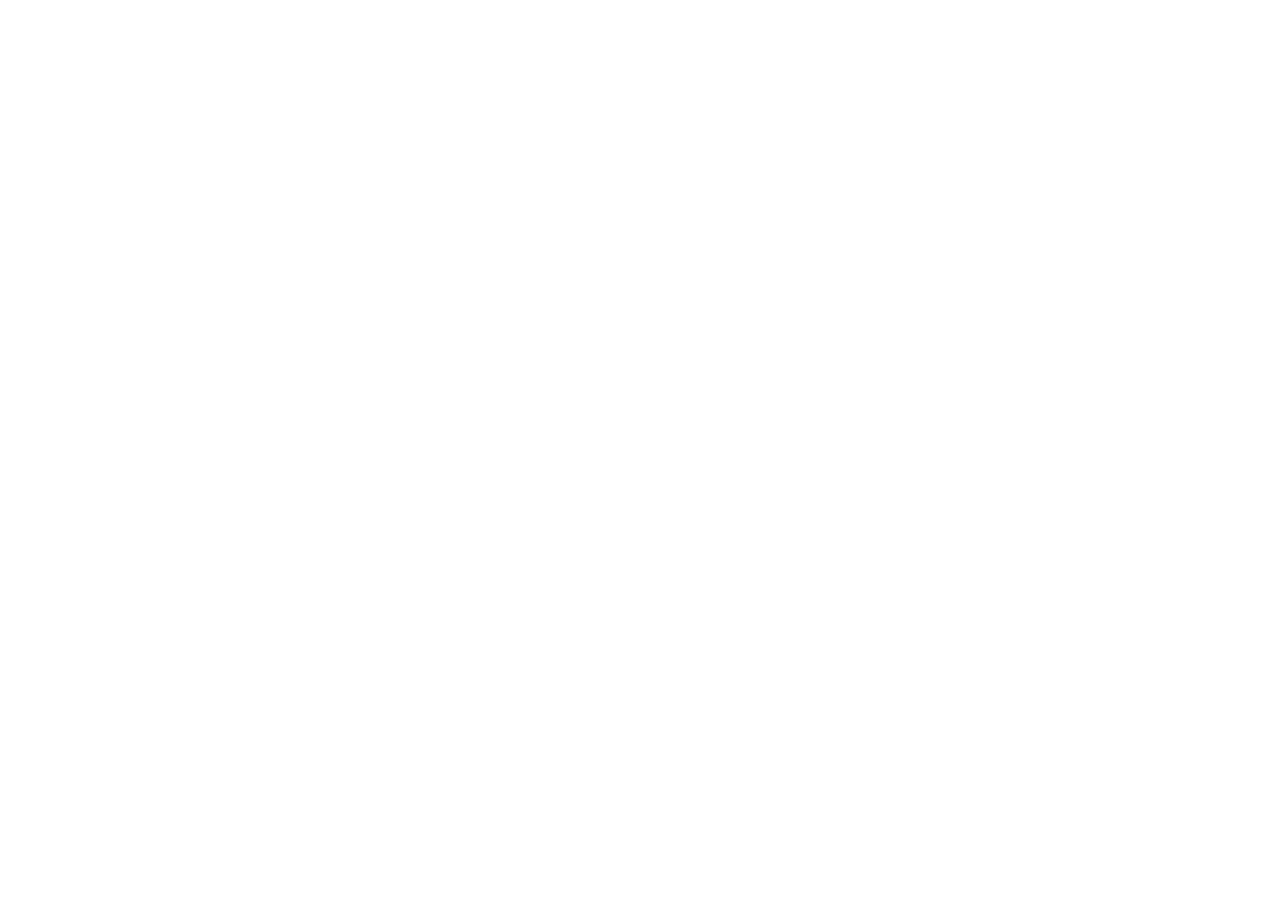
==== html/index.html @ bdca79b8 "opsætning" ====
<!DOCTYPE html>
<html lang="da">
  <head>
    <meta charset="UTF-8" />
    <meta name="viewport" content="width=device-width, initial-scale=1.0" />
    <title>Forside</title>
    <link rel="stylesheet" href="style.css" />
  </head>
  <body>
    <header></header>
    <main></main>
    <footer></footer>
  </body>
</html>
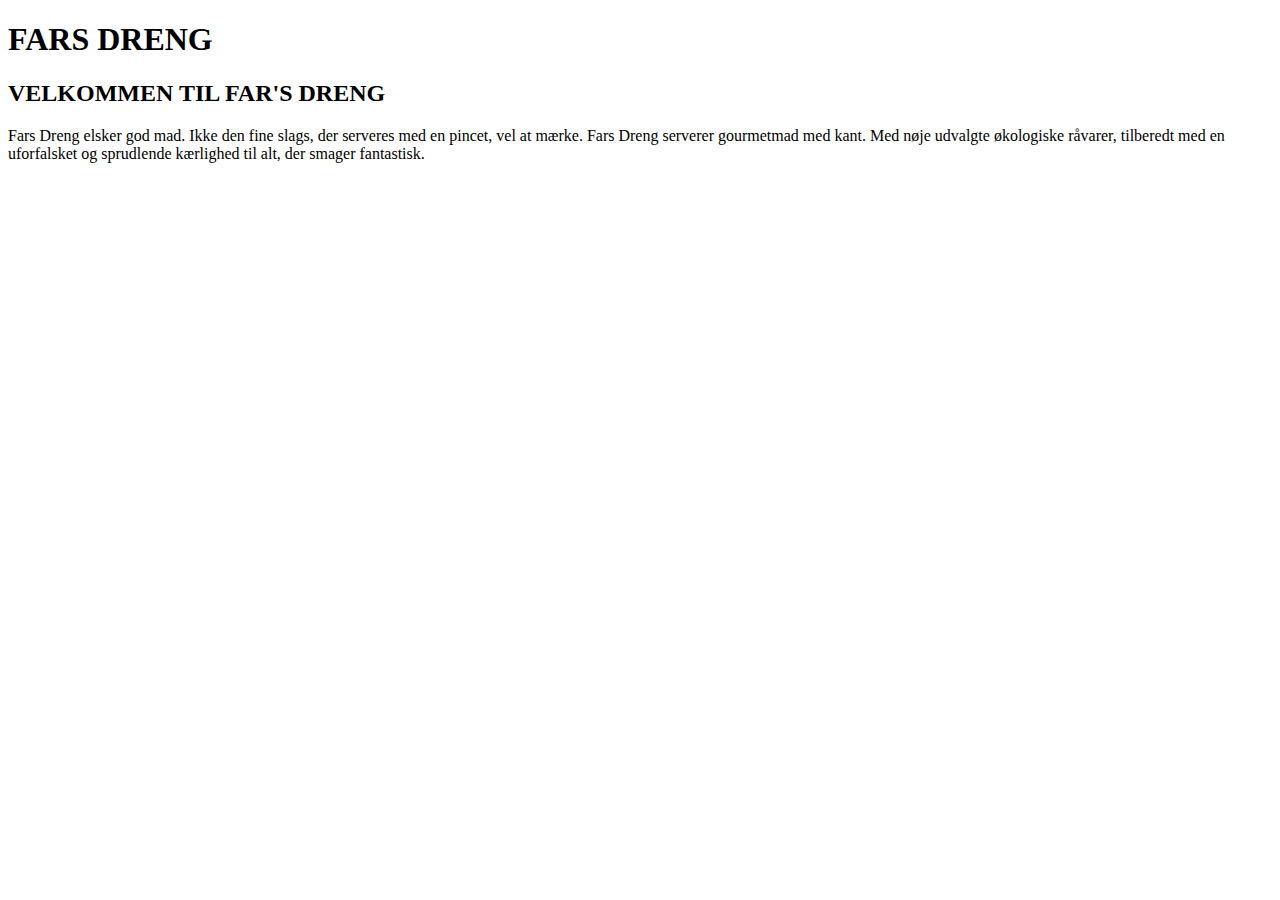
==== commit ac6c442a: "Start på index" ====
--- a/html/index.html
+++ b/html/index.html
@@ -4,11 +4,35 @@
     <meta charset="UTF-8" />
     <meta name="viewport" content="width=device-width, initial-scale=1.0" />
     <title>Forside</title>
-    <link rel="stylesheet" href="style.css" />
+    <link rel="stylesheet" href="/fars_dreng/css/index.css" />
+    <!-- fonte -->
+    <link rel="preconnect" href="https://fonts.googleapis.com" />
+    <link rel="preconnect" href="https://fonts.gstatic.com" crossorigin />
+    <link href="https://fonts.googleapis.com/css2?family=DM+Serif+Display:ital@0;1&display=swap" rel="stylesheet" />
   </head>
   <body>
     <header></header>
-    <main></main>
+
+    <main>
+      <!-- lottie i hero -->
+      <section class="hero">
+        <div>
+          <h1>FARS DRENG</h1>
+
+          <!-- <script src="https://unpkg.com/@dotlottie/player-component@2.7.12/dist/dotlottie-player.mjs" type="module"></script>
+          <dotlottie-player src="https://lottie.host/6b5c9ba2-15c5-4ff2-817f-14a807a3152c/MwXXCZrOqg.lottie" background="transparent" speed="1" style="width: 100%; height: 100%" loop autoplay></dotlottie-player> -->
+        </div>
+      </section>
+
+      <section class="indhold">
+        <section class="velkommen">
+          <h2>VELKOMMEN TIL FAR'S DRENG</h2>
+          <div class="grid_1-1">
+            <p>Fars Dreng elsker god mad. Ikke den fine slags, der serveres med en pincet, vel at mærke. Fars Dreng serverer gourmetmad med kant. Med nøje udvalgte økologiske råvarer, tilberedt med en uforfalsket og sprudlende kærlighed til alt, der smager fantastisk.</p>
+          </div>
+        </section>
+      </section>
+    </main>
     <footer></footer>
   </body>
 </html>
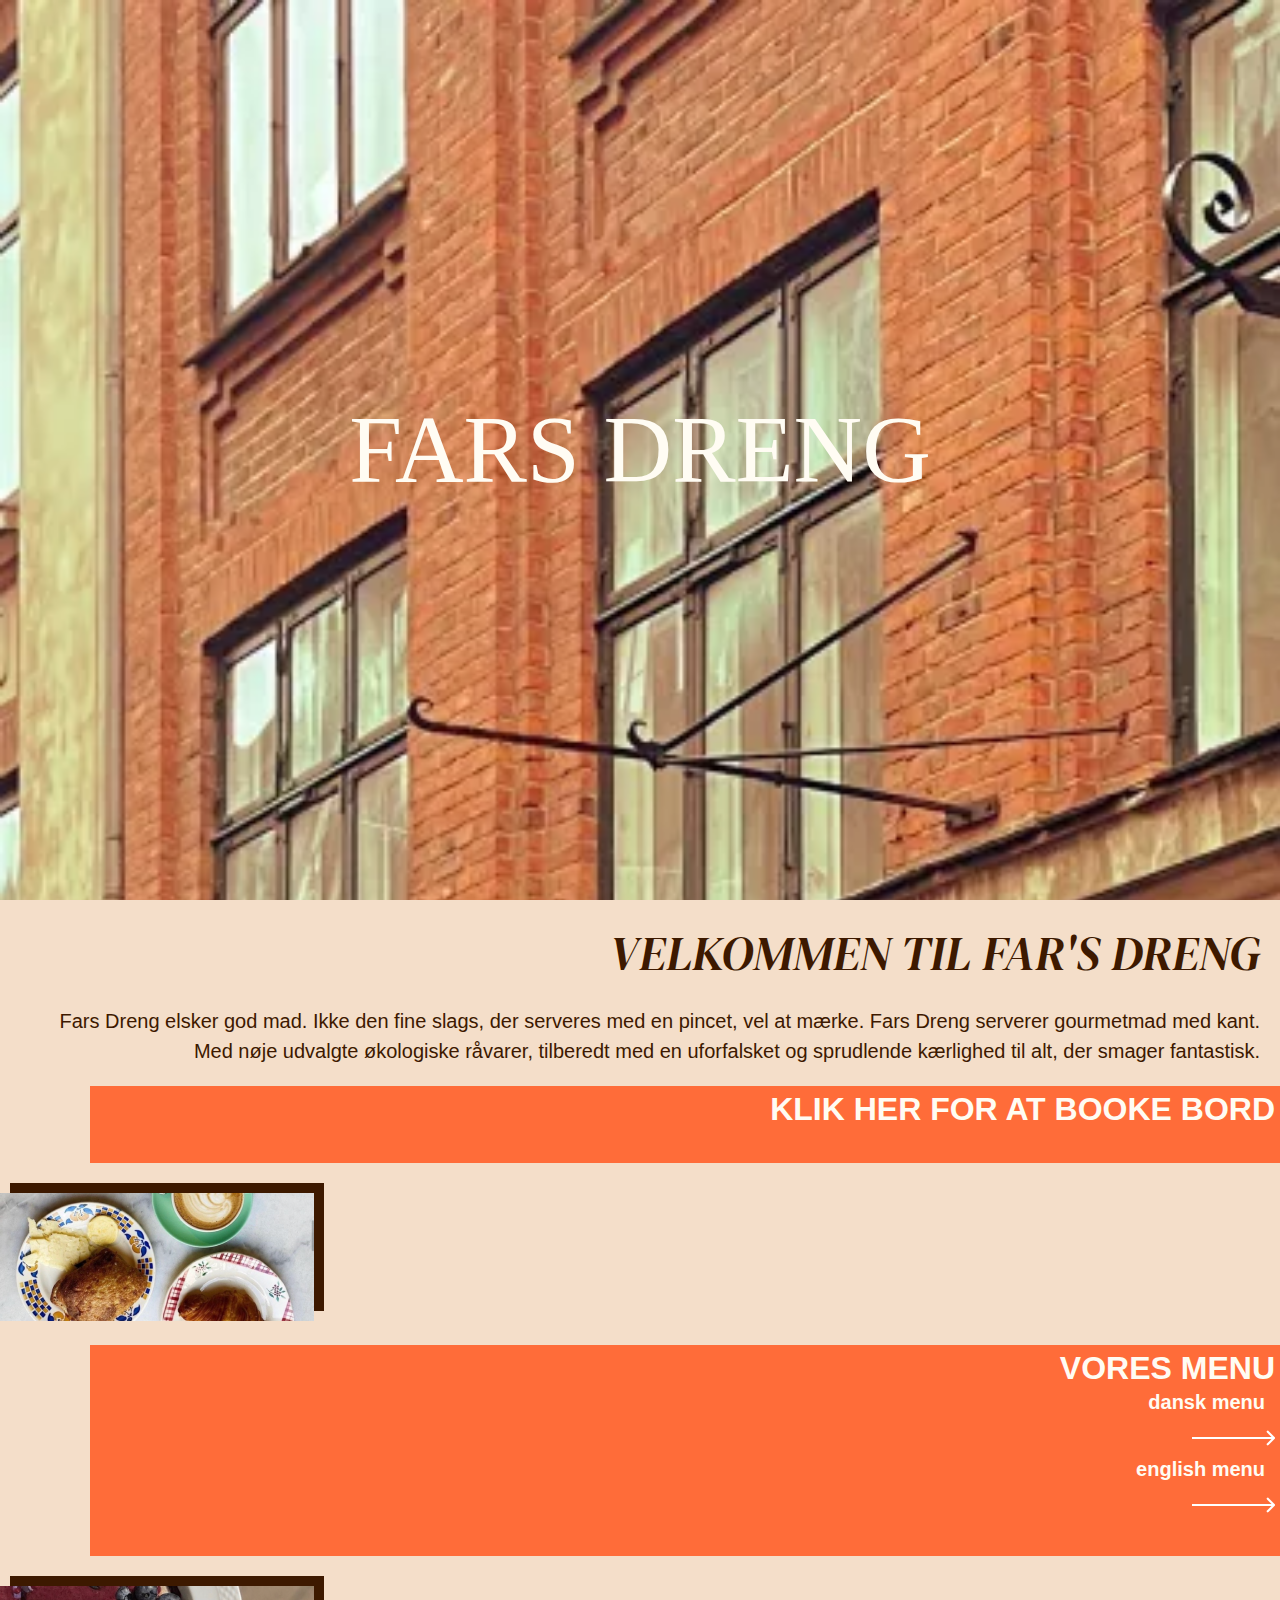
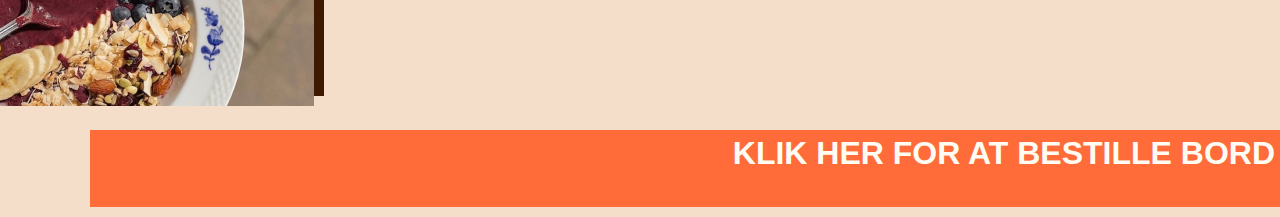
==== commit dc93f386: "index v1" ====
--- a/html/index.html
+++ b/html/index.html
@@ -4,7 +4,9 @@
     <meta charset="UTF-8" />
     <meta name="viewport" content="width=device-width, initial-scale=1.0" />
     <title>Forside</title>
-    <link rel="stylesheet" href="/fars_dreng/css/index.css" />
+    <link rel="stylesheet" href="/css/index.css" />
+    <link rel="stylesheet" href="/css/style.css" />
+
     <!-- fonte -->
     <link rel="preconnect" href="https://fonts.googleapis.com" />
     <link rel="preconnect" href="https://fonts.gstatic.com" crossorigin />
@@ -18,7 +20,6 @@
       <section class="hero">
         <div>
           <h1>FARS DRENG</h1>
-
           <!-- <script src="https://unpkg.com/@dotlottie/player-component@2.7.12/dist/dotlottie-player.mjs" type="module"></script>
           <dotlottie-player src="https://lottie.host/6b5c9ba2-15c5-4ff2-817f-14a807a3152c/MwXXCZrOqg.lottie" background="transparent" speed="1" style="width: 100%; height: 100%" loop autoplay></dotlottie-player> -->
         </div>
@@ -27,8 +28,20 @@
       <section class="indhold">
         <section class="velkommen">
           <h2>VELKOMMEN TIL FAR'S DRENG</h2>
-          <div class="grid_1-1">
-            <p>Fars Dreng elsker god mad. Ikke den fine slags, der serveres med en pincet, vel at mærke. Fars Dreng serverer gourmetmad med kant. Med nøje udvalgte økologiske råvarer, tilberedt med en uforfalsket og sprudlende kærlighed til alt, der smager fantastisk.</p>
+          <p>Fars Dreng elsker god mad. Ikke den fine slags, der serveres med en pincet, vel at mærke. Fars Dreng serverer gourmetmad med kant. Med nøje udvalgte økologiske råvarer, tilberedt med en uforfalsket og sprudlende kærlighed til alt, der smager fantastisk.</p>
+            <h3>KLIK HER FOR AT BOOKE BORD</h3>
+            <img src="/img/morgenmad.png" alt="morgenmad" class="forside_billede" />
+            <h3>
+              VORES MENU
+              <div>
+                <p class="p_menu">dansk menu</p>
+                <img src="/img/pil_menu.png" alt="pil" class="pil_menu">
+                <p class="p_menu">english menu</p>
+                <img src="/img/pil_menu.png" alt="pil" class="pil_menu">
+            </div>
+            </h3>
+            <img src="/img/acaibowl.png" alt="acaibowl" class="forside_billede"/>
+            <h3>KLIK HER FOR AT BESTILLE BORD</h3>
           </div>
         </section>
       </section>
--- a/css/index.css
+++ b/css/index.css
@@ -0,0 +1,103 @@
+* {
+  margin: 0;
+  padding: 0;
+  box-sizing: border-box;
+}
+
+html {
+  scroll-behavior: smooth;
+}
+
+body {
+  margin: 0;
+  padding: 0;
+  height: 100%;
+  background-color: #f4dec9;
+}
+
+h1 {
+  font-family: "The Rainmaker";
+  font-size: 95px;
+  font-weight: lighter;
+  color: #fffcf3;
+}
+
+h2 {
+  font-family: "DM Serif Display", serif;
+  color: #3d1900;
+  font-style: italic;
+  font-weight: lighter;
+  font-size: 48px;
+  text-transform: uppercase;
+  text-align: right;
+  margin: 20px 10px 20px 10px;
+  padding: 0 10px 0 10px;
+}
+
+h3 {
+  font-family: "Neue Montreal", sans-serif;
+  font-weight: light;
+  font-size: 32px;
+  color: #fffcf3;
+  background-color: #ff6c39;
+  margin: 20px 0 10px 90px;
+  padding: 5px 5px 35px 5px;
+  text-align: right;
+}
+
+p {
+  font-family: "Neue Montreal", sans-serif;
+  color: #3d1900;
+  font-size: 20px;
+  text-align: right;
+  line-height: 150%;
+  margin: 0 10px 0 10px;
+  padding: 0 10px 0 10px;
+}
+
+.p_menu {
+  color: #fffcf3;
+  margin: 0;
+}
+
+.forside_billede {
+  margin-top: 20px;
+  position: relative;
+  box-shadow: 10px -10px 0 #3d1900;
+}
+
+.pil_menu {
+  padding: auto;
+}
+
+/* HERO-SEKTION */
+
+.hero {
+  background-image: url(/img/mobile_virk_result.webp);
+  background-size: 100%;
+  height: 100vh;
+  display: flex;
+  align-items: center;
+  justify-content: center;
+  text-align: center;
+  background-color: #f4dec9;
+}
+
+.velkommen {
+  gap: 0;
+  margin: 0;
+  background-color: #f4dec9;
+}
+
+/* DESKTOP */
+
+@media (min-width: 1300px) {
+}
+
+/* FONTE */
+
+@font-face {
+  font-family: "The Rainmaker";
+  src: url(/fars_dreng/fonts/The-Rainmaker.ttf);
+  font-weight: 800;
+}
--- a/css/style.css
+++ b/css/style.css
@@ -0,0 +1,13 @@
+/*************** Reset *********************/
+* {
+  margin: 0;
+  padding: 0;
+  box-sizing: border-box;
+}
+img {
+  /* width: 100%; */
+  /* height: auto; */
+  /* display: block; */
+  padding-top: 0;
+  padding-bottom: 0;
+}
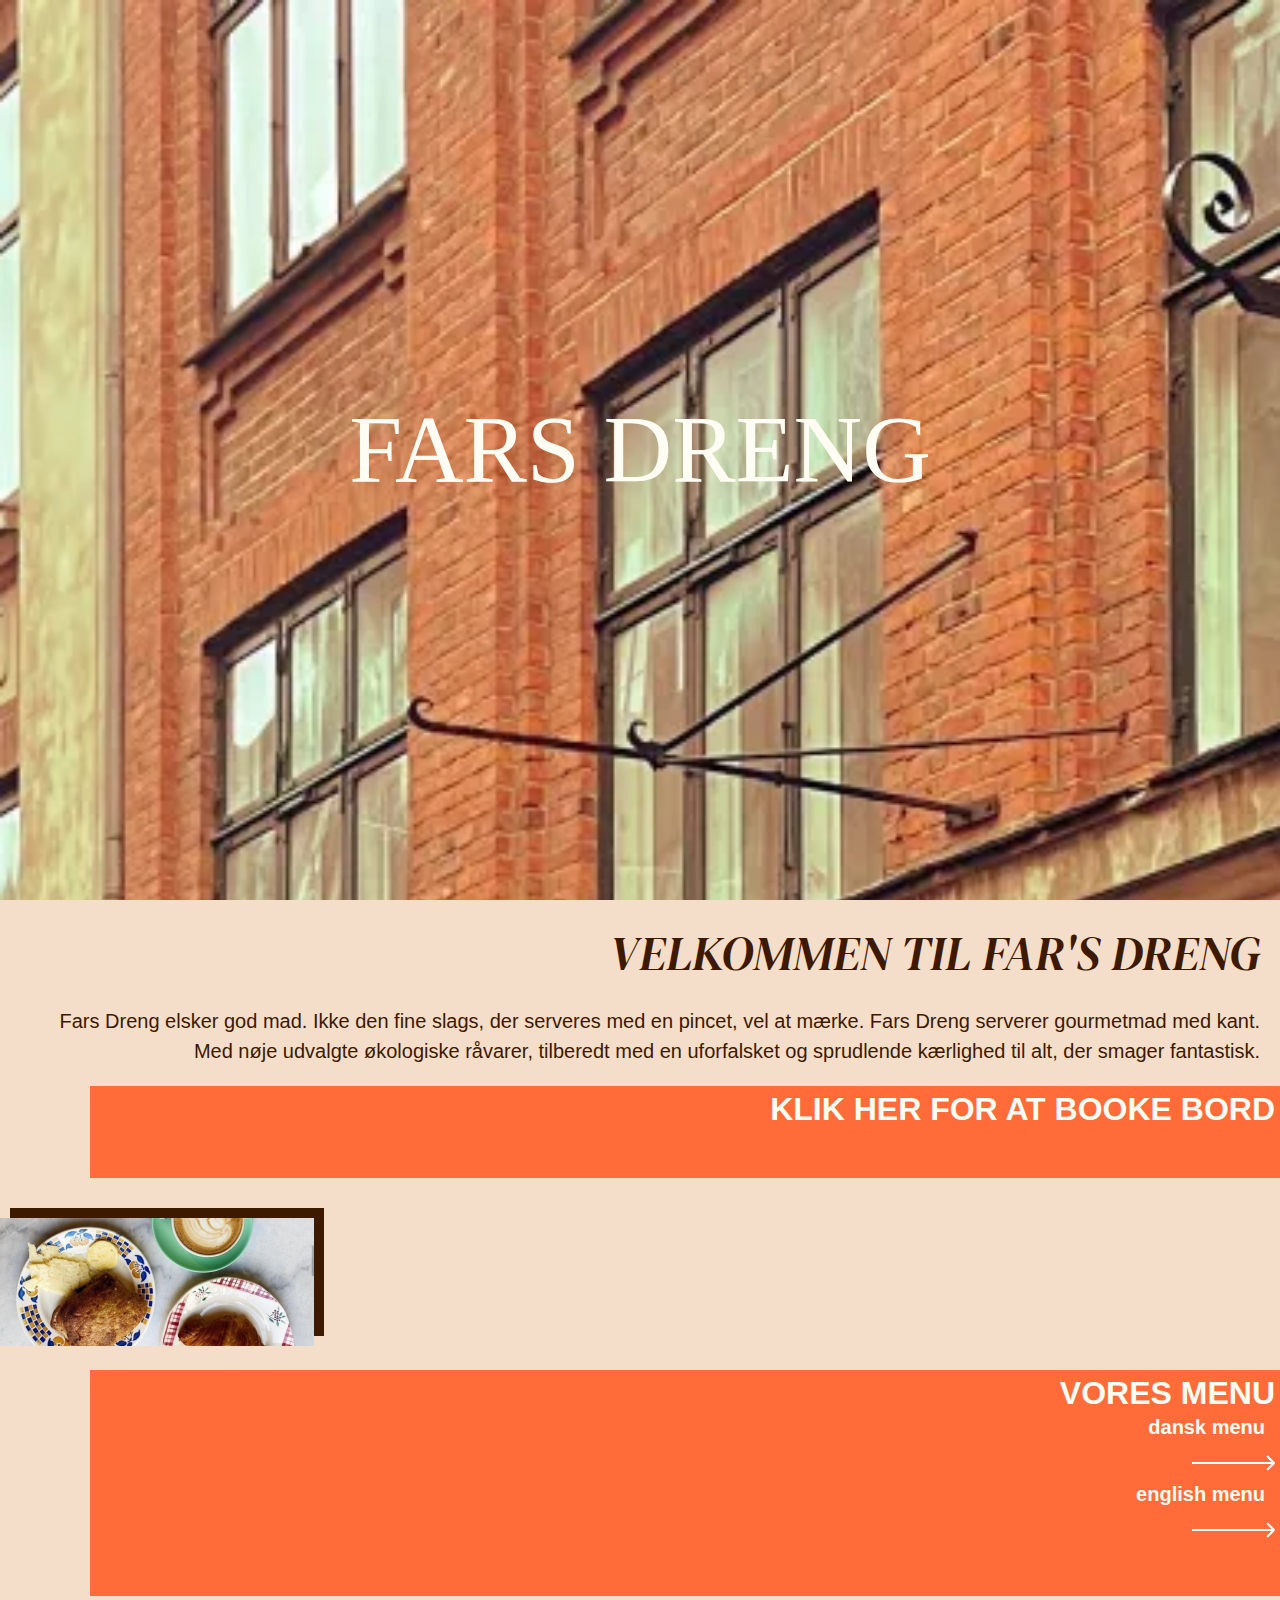
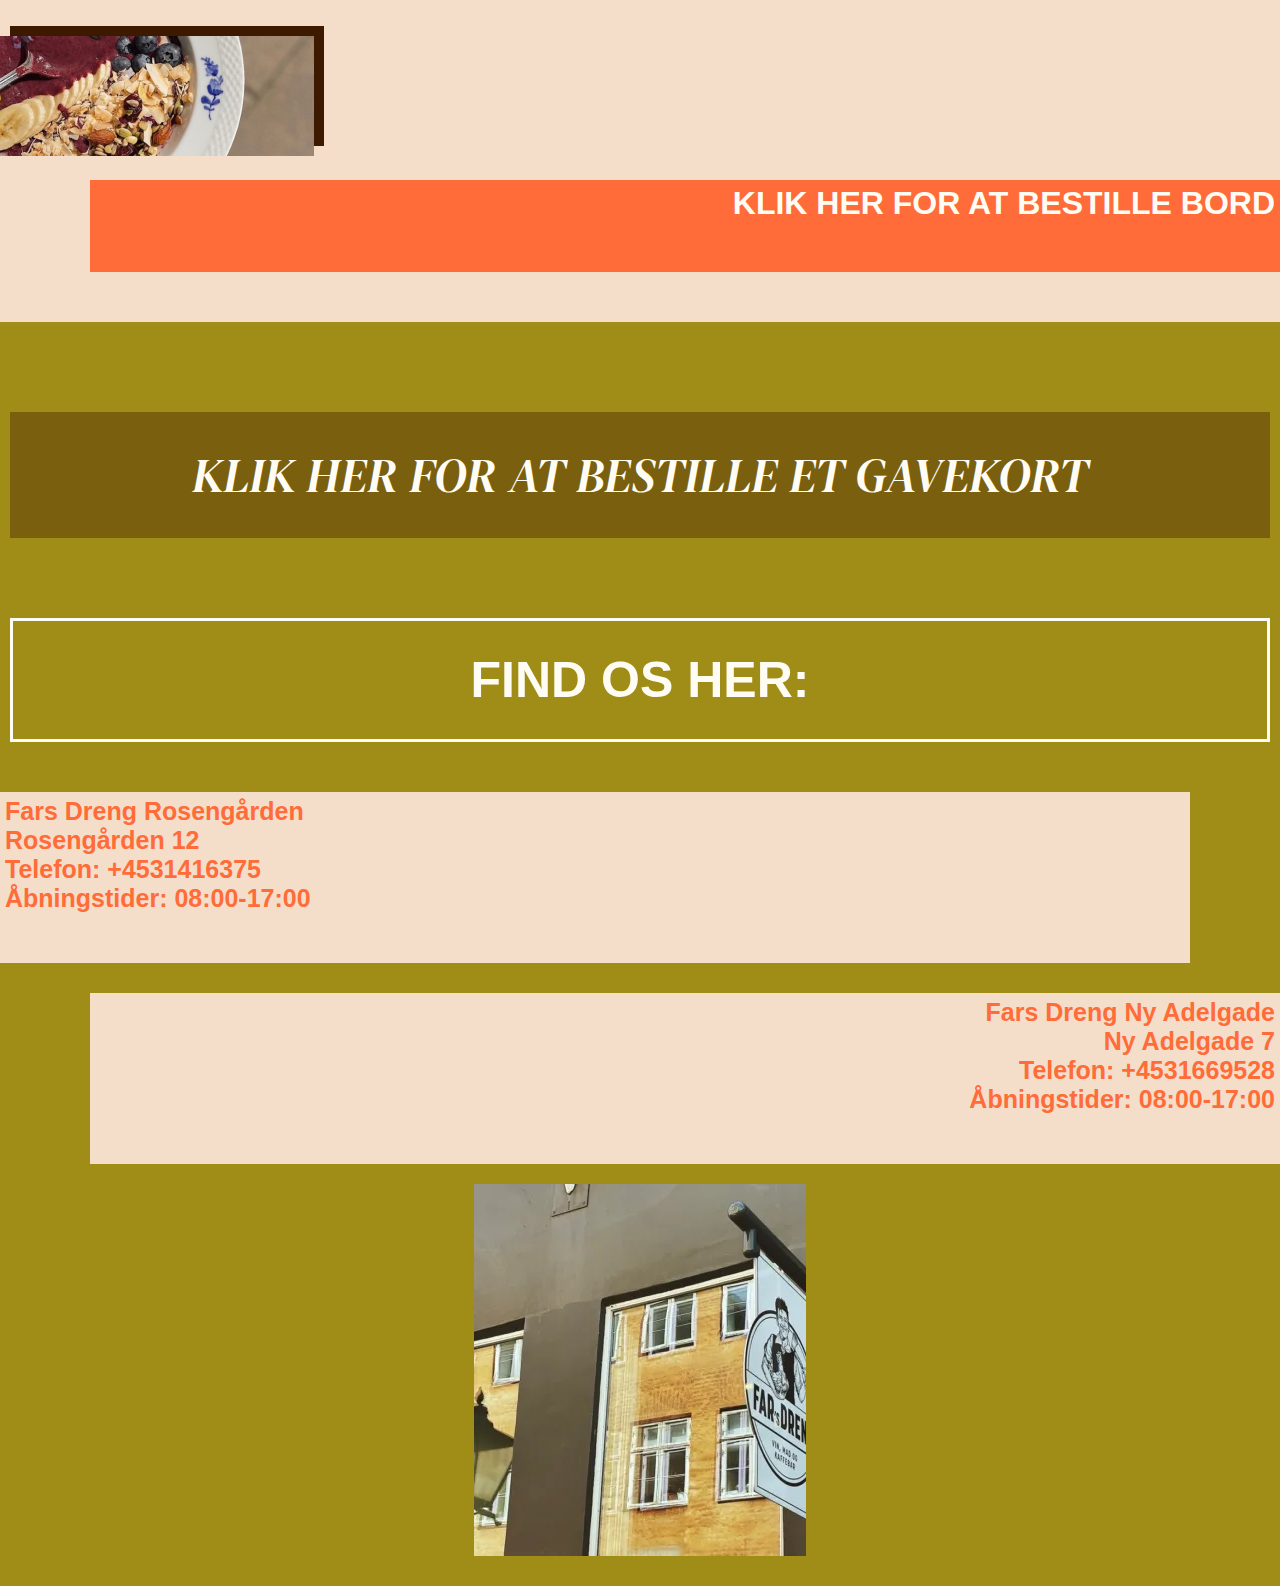
==== commit 0b28902a: "index v2 done til mobil" ====
--- a/html/index.html
+++ b/html/index.html
@@ -45,6 +45,27 @@
           </div>
         </section>
       </section>
+      <section class="gavekort">
+        <h2 class="h2_gavekort">KLIK HER FOR AT BESTILLE ET GAVEKORT</h2>
+        <h3 class="h3_find_os_her">FIND OS HER:</h3>
+        <section class="steder">
+          <h3 class="h3_steder_1">
+            <dl>Fars Dreng Rosengården</dl>
+            <dl>Rosengården 12</dl>
+            <dl>Telefon: +4531416375</dl>
+            <dl>Åbningstider: 08:00-17:00</dl>
+          </h3>
+          <h3 class="h3_steder_2">
+              <dl>Fars Dreng Ny Adelgade</dl>
+              <dl>Ny Adelgade 7</dl>
+              <dl>Telefon: +4531669528</dl>
+              <dl>Åbningstider: 08:00-17:00</dl>
+          </h3>
+            <div class="facade">
+              <img src="/img/facade_result.webp" alt="facade">
+          </div>
+        </section>
+      </section>
     </main>
     <footer></footer>
   </body>
--- a/css/index.css
+++ b/css/index.css
@@ -40,8 +40,8 @@
   font-size: 32px;
   color: #fffcf3;
   background-color: #ff6c39;
-  margin: 20px 0 10px 90px;
-  padding: 5px 5px 35px 5px;
+  margin: 20px 0 20px 90px;
+  padding: 5px 5px 50px 5px;
   text-align: right;
 }
 
@@ -89,9 +89,72 @@
   background-color: #f4dec9;
 }
 
+.gavekort {
+  gap: 0;
+  margin: 0px;
+  background-color: #a08d17;
+  padding: 10px 0 10px 0;
+  margin: 50px 0 0 0;
+}
+
+.h2_gavekort {
+  font-family: "DM Serif Display", serif;
+  color: #fffcf3;
+  text-align: center;
+  background-color: #7a600e;
+  padding: 30px;
+  margin: 80px 10px 80px 10px;
+}
+
+.h3_find_os_her {
+  font-size: 50px;
+  text-align: center;
+  background-color: transparent;
+  border: 3px solid #fffcf3;
+  text-wrap: nowrap;
+  padding: 30px;
+  margin: 60px 10px 10px 10px;
+}
+
+.steder {
+  margin: 50px 0 0 0;
+  padding: 0;
+}
+
+.h3_steder_1 {
+  font-family: "Neue Montreal", sans-serif;
+  font-size: 25px;
+  color: #ff6c39;
+  background-color: #f4dec9;
+  margin: 50px 90px 30px 0;
+  padding: 5px 5px 50px 5px;
+  text-align: left;
+}
+
+.h3_steder_2 {
+  font-family: "Neue Montreal", sans-serif;
+  font-size: 25px;
+  color: #ff6c39;
+  background-color: #f4dec9;
+  margin: 0 0 0 90px;
+  padding: 5px 5px 50px 5px;
+  text-align: right;
+}
+
+.facade {
+  max-width: 100%;
+  height: auto;
+  display: flex;
+  justify-content: center; /* Centrerer vandret */
+  align-items: center;
+  margin: 20px 0 20px 0;
+}
+
 /* DESKTOP */
 
 @media (min-width: 1300px) {
+   {
+  }
 }
 
 /* FONTE */
--- a/css/style.css
+++ b/css/style.css
@@ -5,9 +5,6 @@
   box-sizing: border-box;
 }
 img {
-  /* width: 100%; */
-  /* height: auto; */
-  /* display: block; */
   padding-top: 0;
   padding-bottom: 0;
 }
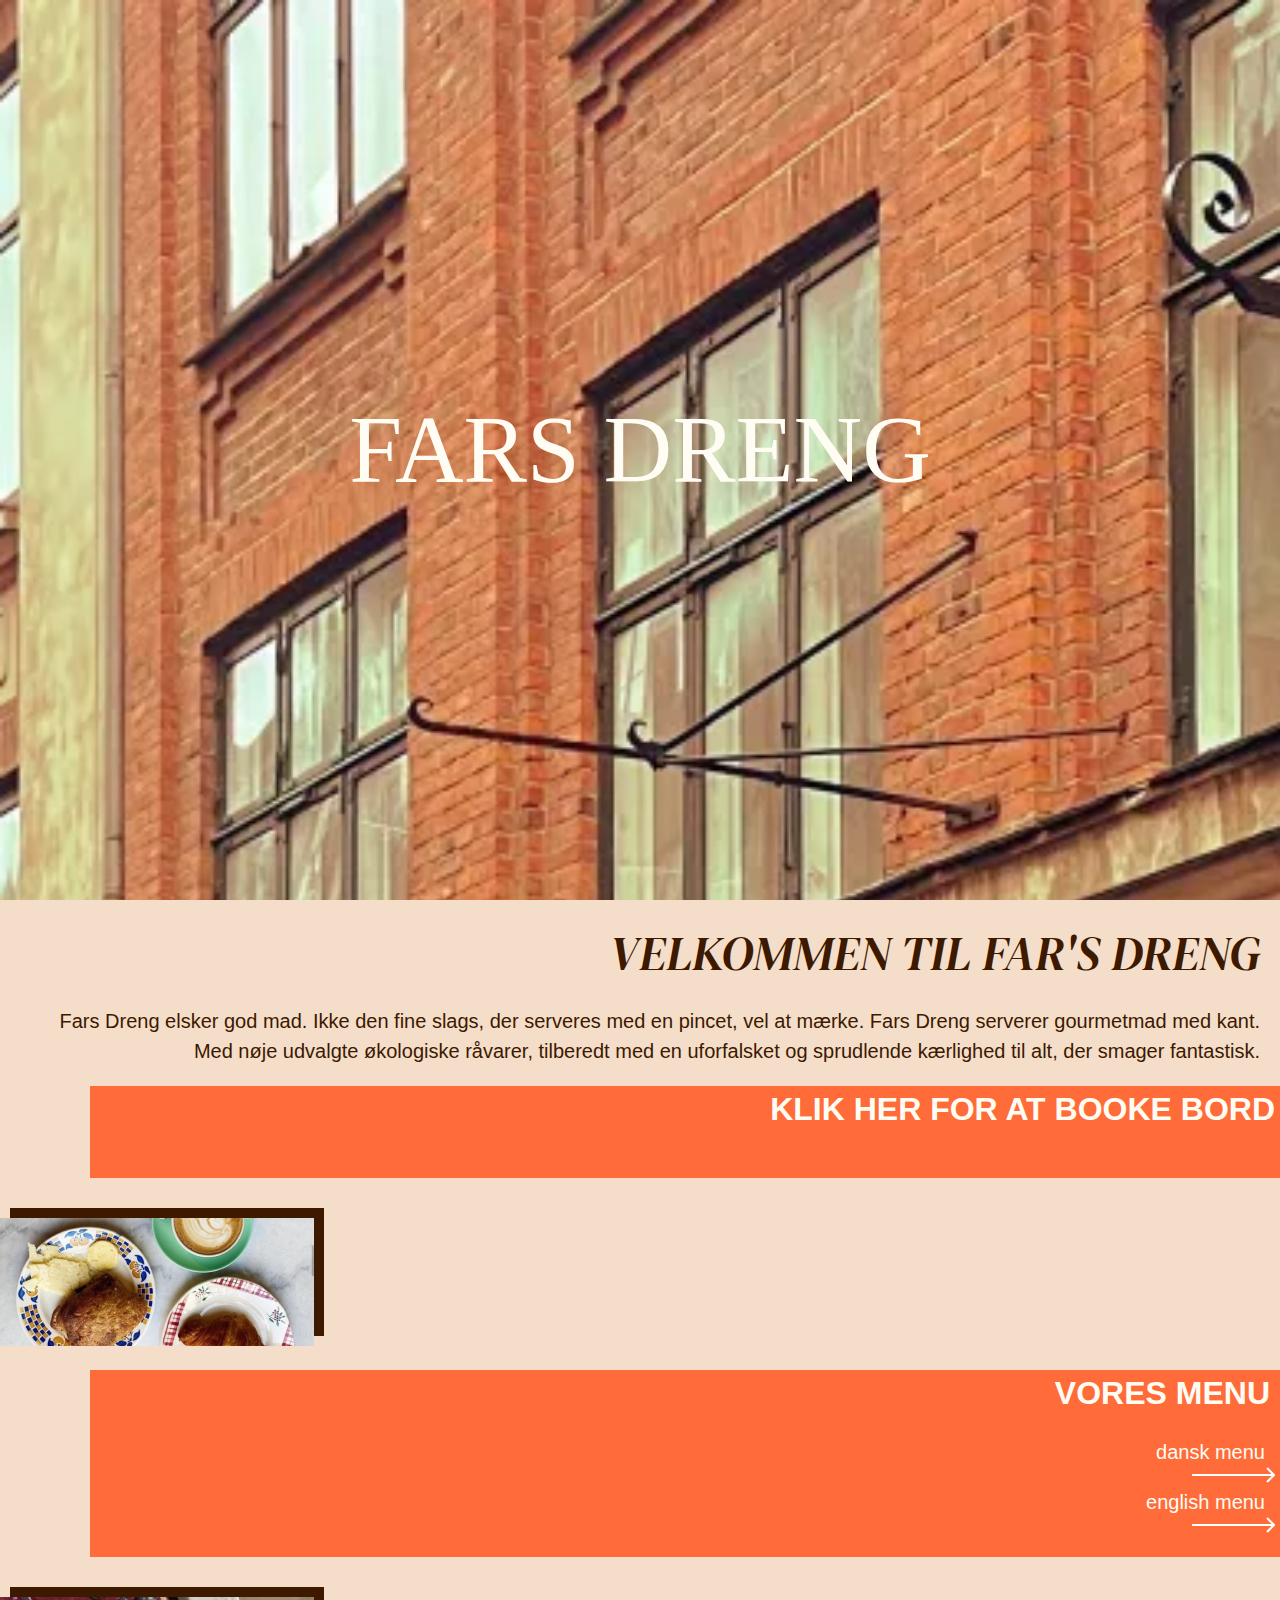
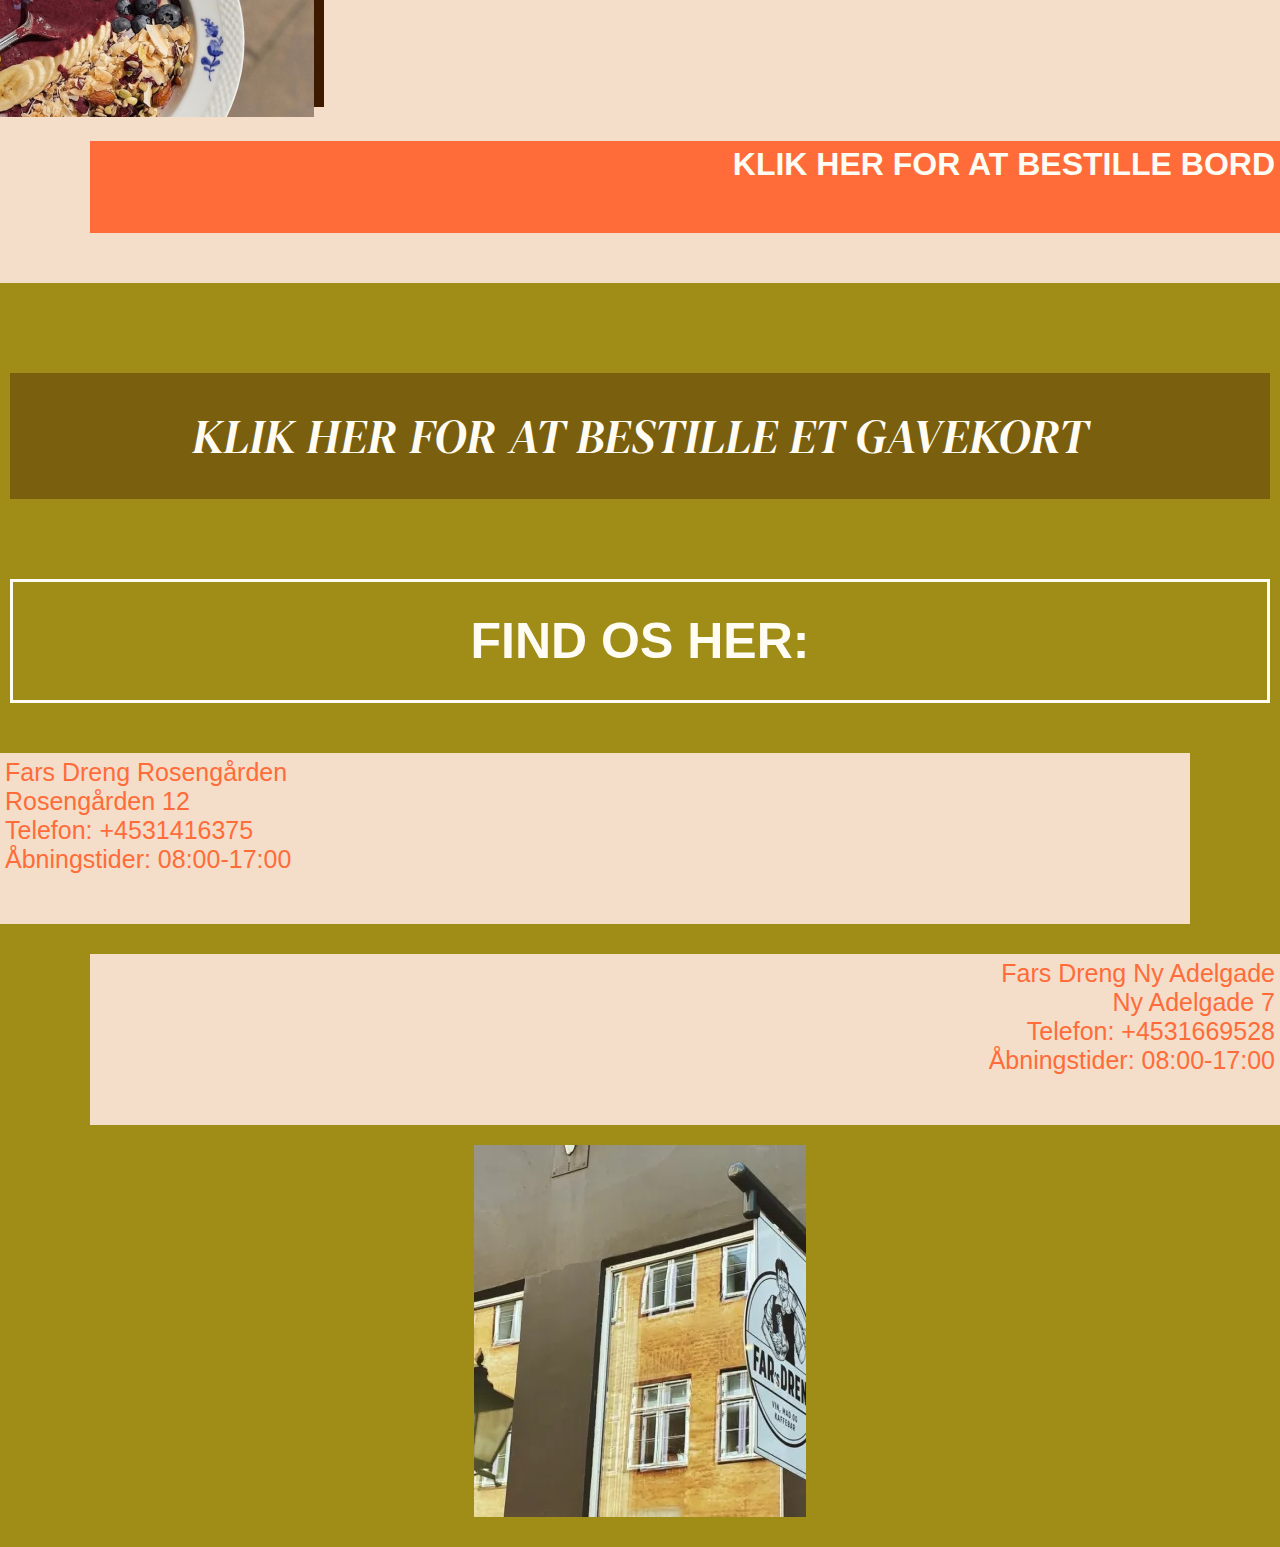
==== commit 79e0793e: "index v3 done til mobil" ====
--- a/html/index.html
+++ b/html/index.html
@@ -29,40 +29,45 @@
         <section class="velkommen">
           <h2>VELKOMMEN TIL FAR'S DRENG</h2>
           <p>Fars Dreng elsker god mad. Ikke den fine slags, der serveres med en pincet, vel at mærke. Fars Dreng serverer gourmetmad med kant. Med nøje udvalgte økologiske råvarer, tilberedt med en uforfalsket og sprudlende kærlighed til alt, der smager fantastisk.</p>
-            <h3>KLIK HER FOR AT BOOKE BORD</h3>
-            <img src="/img/morgenmad.png" alt="morgenmad" class="forside_billede" />
-            <h3>
-              VORES MENU
-              <div>
-                <p class="p_menu">dansk menu</p>
-                <img src="/img/pil_menu.png" alt="pil" class="pil_menu">
-                <p class="p_menu">english menu</p>
-                <img src="/img/pil_menu.png" alt="pil" class="pil_menu">
-            </div>
-            </h3>
-            <img src="/img/acaibowl.png" alt="acaibowl" class="forside_billede"/>
-            <h3>KLIK HER FOR AT BESTILLE BORD</h3>
+
+          <h3>KLIK HER FOR AT BOOKE BORD</h3>
+          <img src="/img/morgenmad.png" alt="morgenmad" class="forside_billede" />
+          <div class="orange_box">
+            <h3 class="vores_menu">VORES MENU</h3>
+            <p class="p_menu">dansk menu</p>
+            <img src="/img/pil_menu.png" alt="pil" class="pil_menu" />
+            <p class="p_menu">english menu</p>
+            <img src="/img/pil_menu.png" alt="pil" class="pil_menu" />
           </div>
+          <img src="/img/acaibowl.png" alt="acaibowl" class="forside_billede" />
+          <h3>KLIK HER FOR AT BESTILLE BORD</h3>
         </section>
       </section>
       <section class="gavekort">
         <h2 class="h2_gavekort">KLIK HER FOR AT BESTILLE ET GAVEKORT</h2>
         <h3 class="h3_find_os_her">FIND OS HER:</h3>
         <section class="steder">
-          <h3 class="h3_steder_1">
-            <dl>Fars Dreng Rosengården</dl>
-            <dl>Rosengården 12</dl>
-            <dl>Telefon: +4531416375</dl>
-            <dl>Åbningstider: 08:00-17:00</dl>
-          </h3>
-          <h3 class="h3_steder_2">
-              <dl>Fars Dreng Ny Adelgade</dl>
-              <dl>Ny Adelgade 7</dl>
-              <dl>Telefon: +4531669528</dl>
-              <dl>Åbningstider: 08:00-17:00</dl>
-          </h3>
-            <div class="facade">
-              <img src="/img/facade_result.webp" alt="facade">
+          <div class="h3_steder_1">
+            <dl>
+              <dt>Fars Dreng Rosengården</dt>
+              <dd>Rosengården 12</dd>
+              <dd>Telefon: +4531416375</dd>
+              <dd>Åbningstider: 08:00-17:00</dd>
+            </dl>
+          </div>
+
+          <div class="h3_steder_2">
+            <!-- <h3 class="h3_steder_2"></h3> -->
+            <dl>
+              <dt>Fars Dreng Ny Adelgade</dt>
+              <dd>Ny Adelgade 7</dd>
+              <dd>Telefon: +4531669528</dd>
+              <dd>Åbningstider: 08:00-17:00</dd>
+            </dl>
+          </div>
+
+          <div class="facade">
+            <img src="/img/facade_result.webp" alt="facade" />
           </div>
         </section>
       </section>
--- a/css/index.css
+++ b/css/index.css
@@ -42,6 +42,19 @@
   background-color: #ff6c39;
   margin: 20px 0 20px 90px;
   padding: 5px 5px 50px 5px;
+  text-align: right;
+}
+
+.vores_menu {
+  margin: 0px 0 20px 90px;
+  padding: 0px 5px 5px 5px;
+}
+
+.orange_box {
+  color: #fffcf3;
+  background-color: #ff6c39;
+  margin: 20px 0 20px 90px;
+  padding: 5px 5px 20px 5px;
   text-align: right;
 }
 
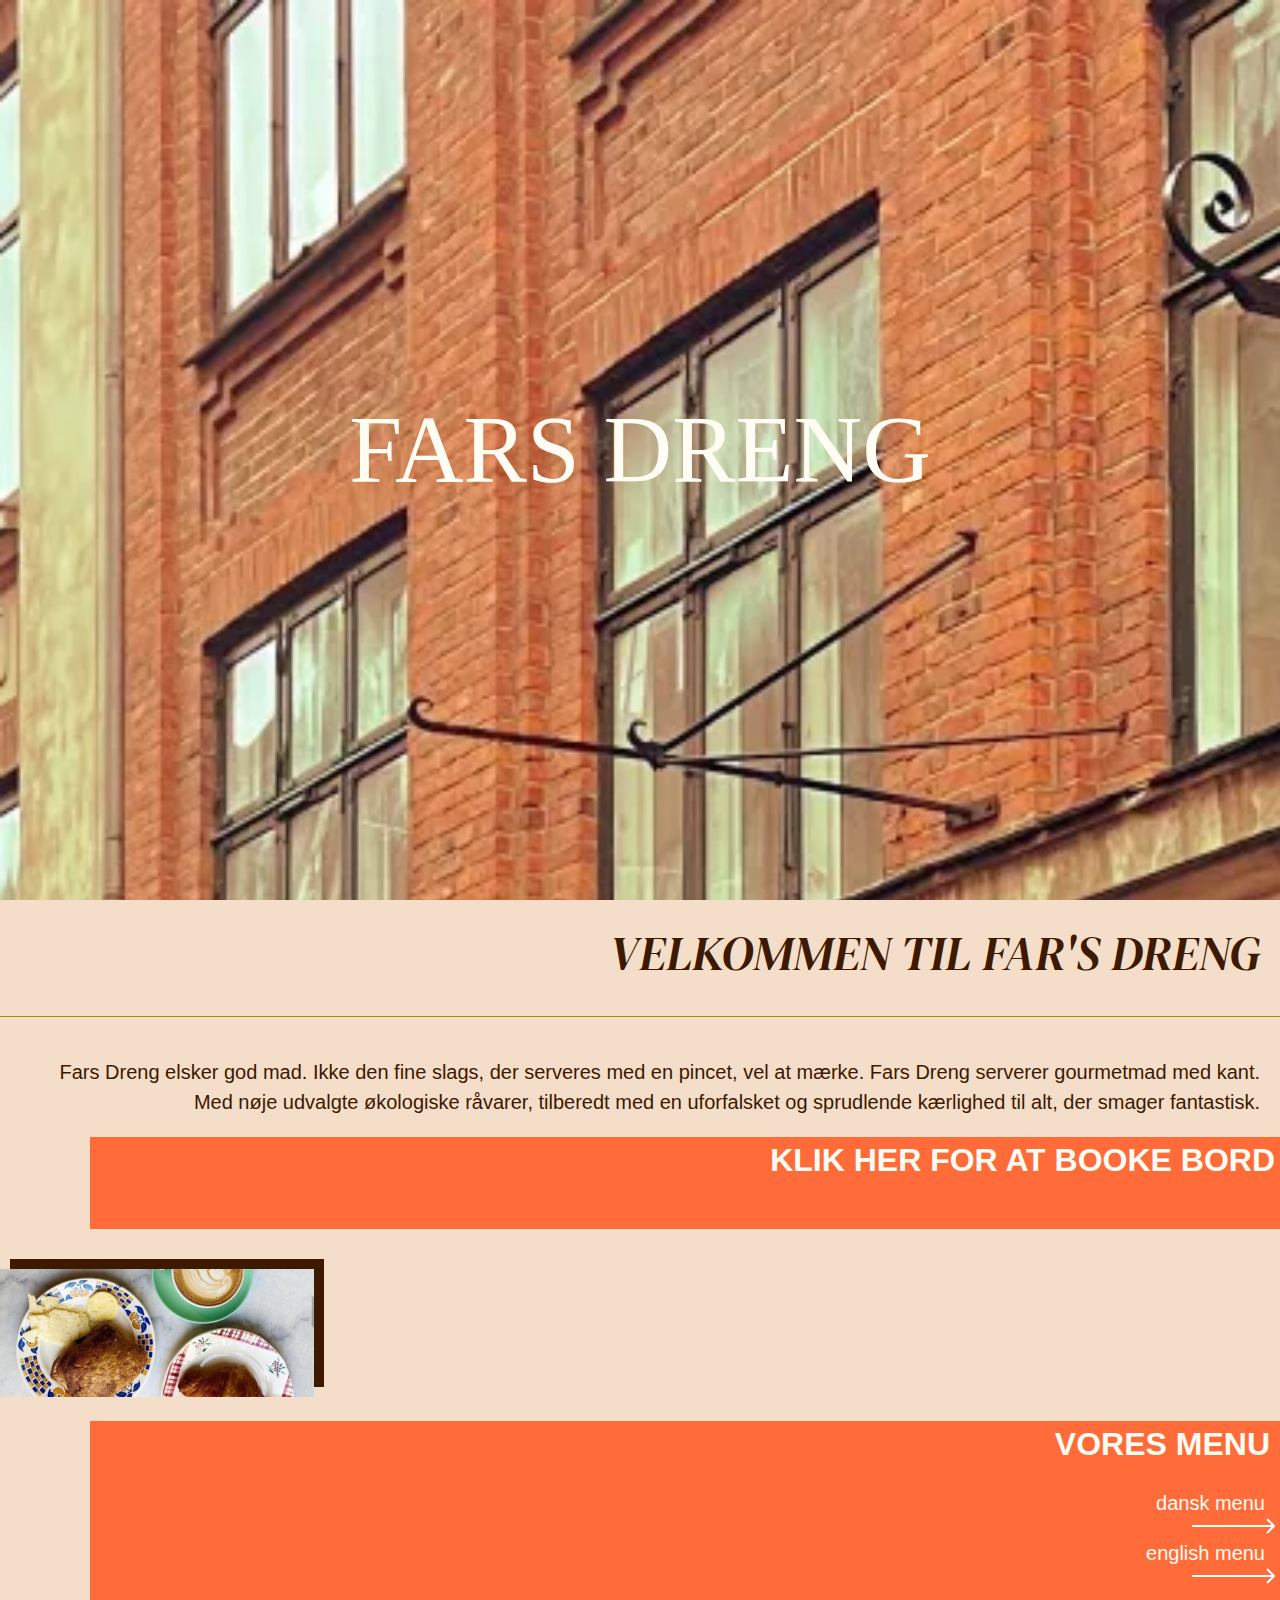
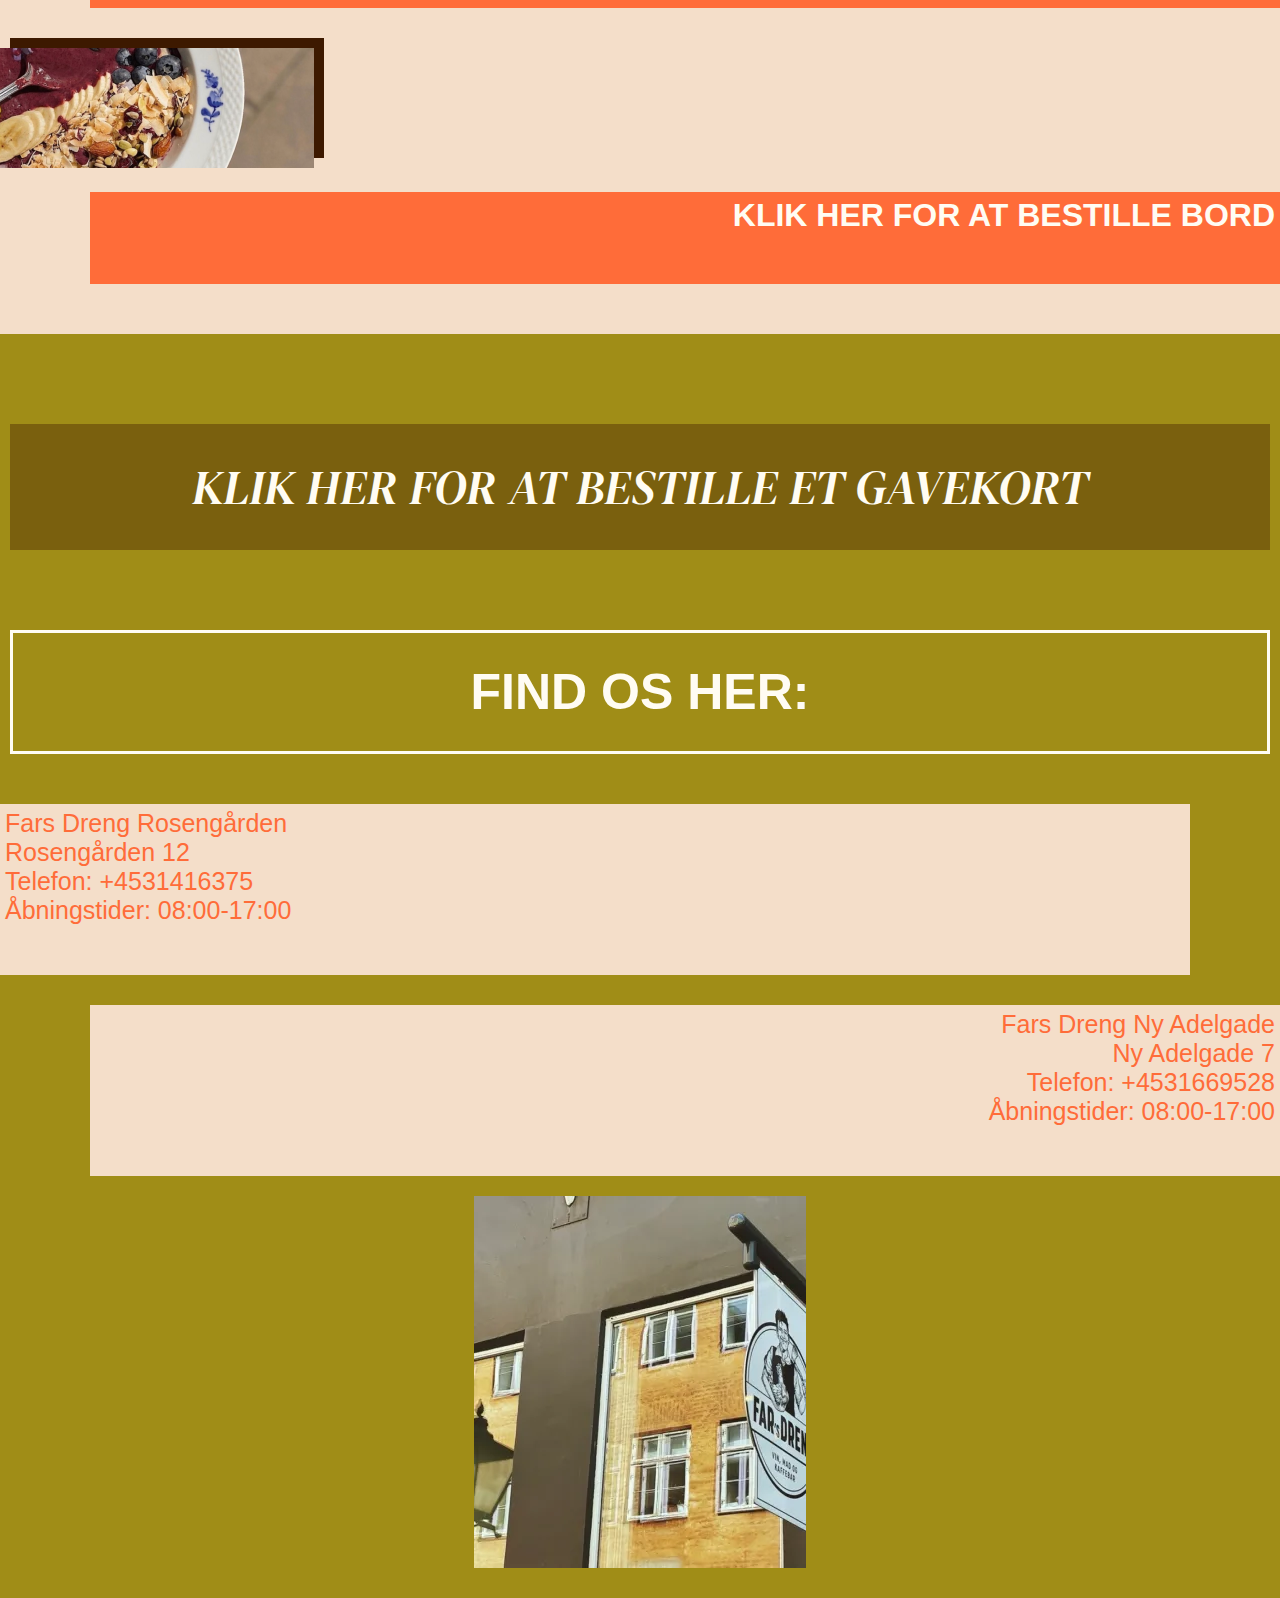
==== commit 0543a733: "opdateret event, menu og index" ====
--- a/html/index.html
+++ b/html/index.html
@@ -28,6 +28,7 @@
       <section class="indhold">
         <section class="velkommen">
           <h2>VELKOMMEN TIL FAR'S DRENG</h2>
+          <div class="divider"></div>
           <p>Fars Dreng elsker god mad. Ikke den fine slags, der serveres med en pincet, vel at mærke. Fars Dreng serverer gourmetmad med kant. Med nøje udvalgte økologiske råvarer, tilberedt med en uforfalsket og sprudlende kærlighed til alt, der smager fantastisk.</p>
 
           <h3>KLIK HER FOR AT BOOKE BORD</h3>
--- a/css/index.css
+++ b/css/index.css
@@ -6,6 +6,12 @@
 
 html {
   scroll-behavior: smooth;
+}
+
+.divider {
+  border-top: 1px solid #a08d17;
+  margin-top: 30px;
+  margin-bottom: 40px;
 }
 
 body {
@@ -174,6 +180,6 @@
 
 @font-face {
   font-family: "The Rainmaker";
-  src: url(/fars_dreng/fonts/The-Rainmaker.ttf);
+  src: url(/fars_dreng/fonts/The-Rainmaker.otf);
   font-weight: 800;
 }
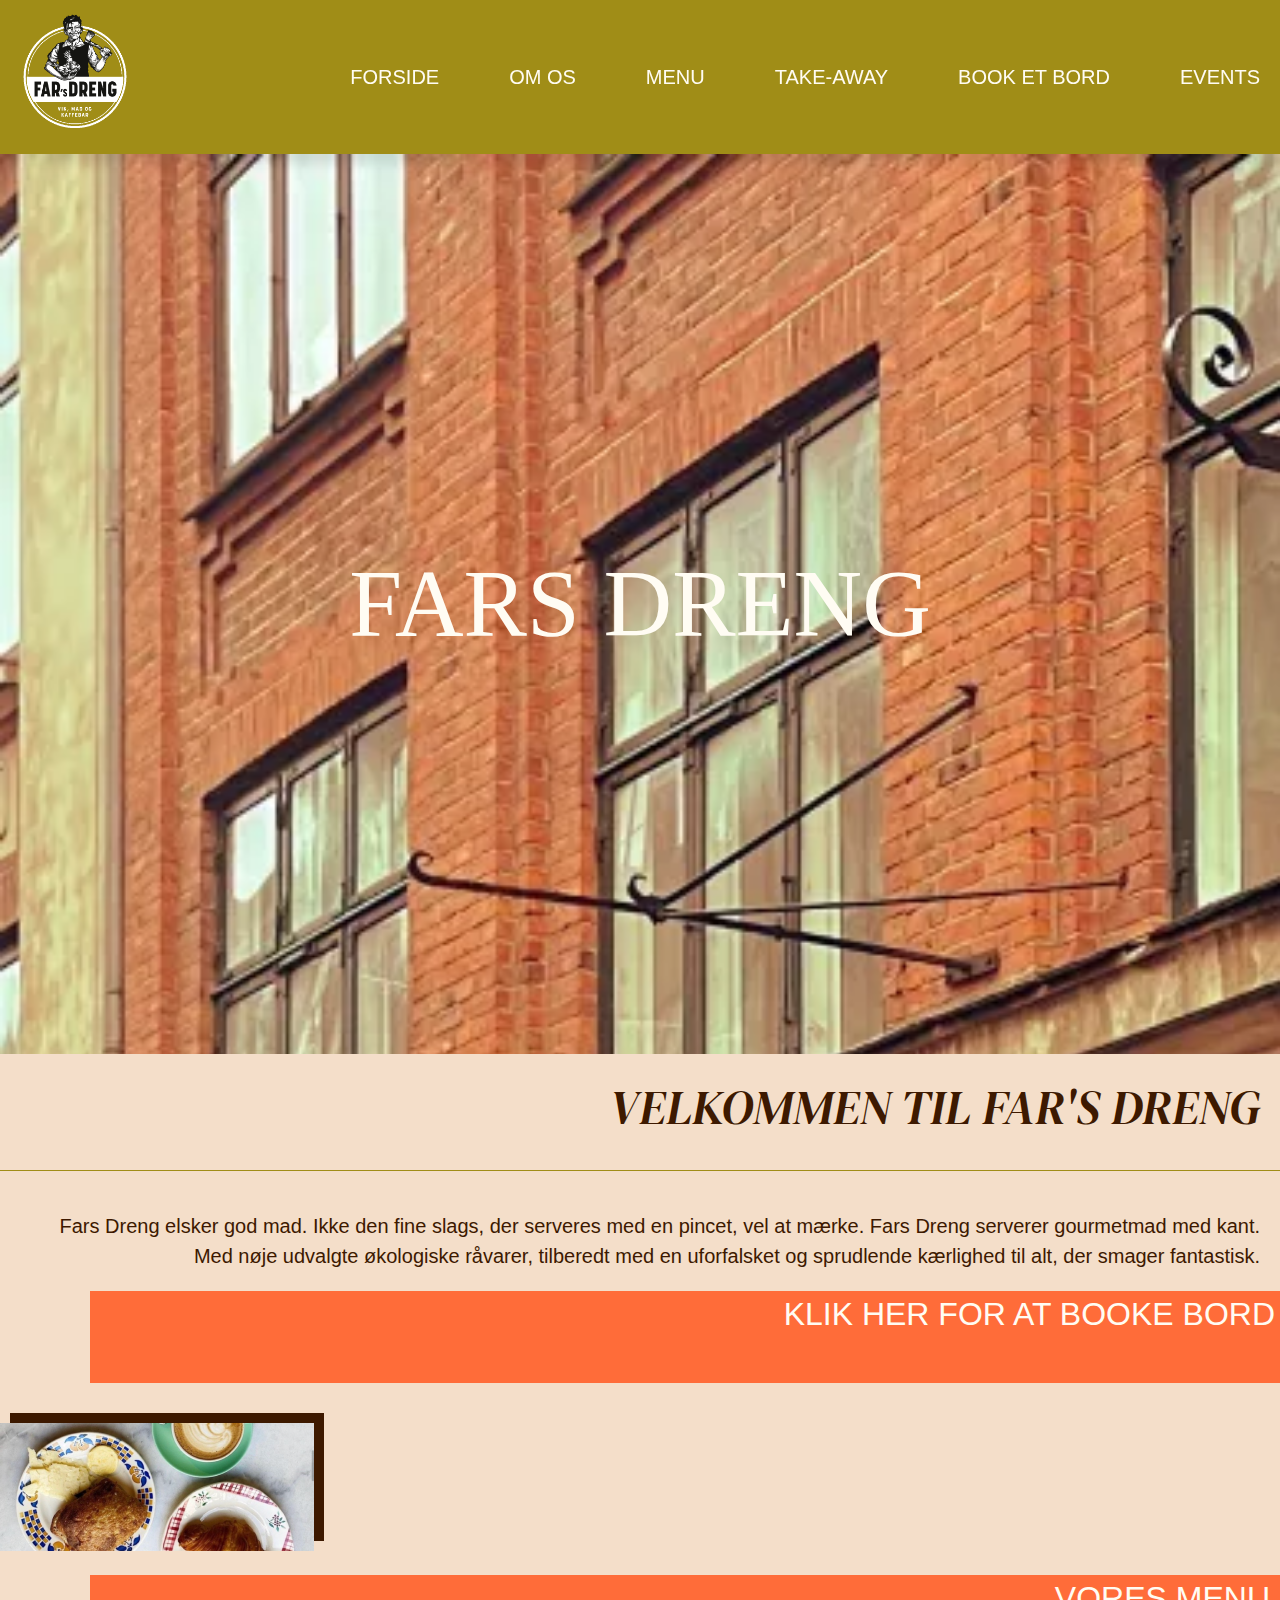
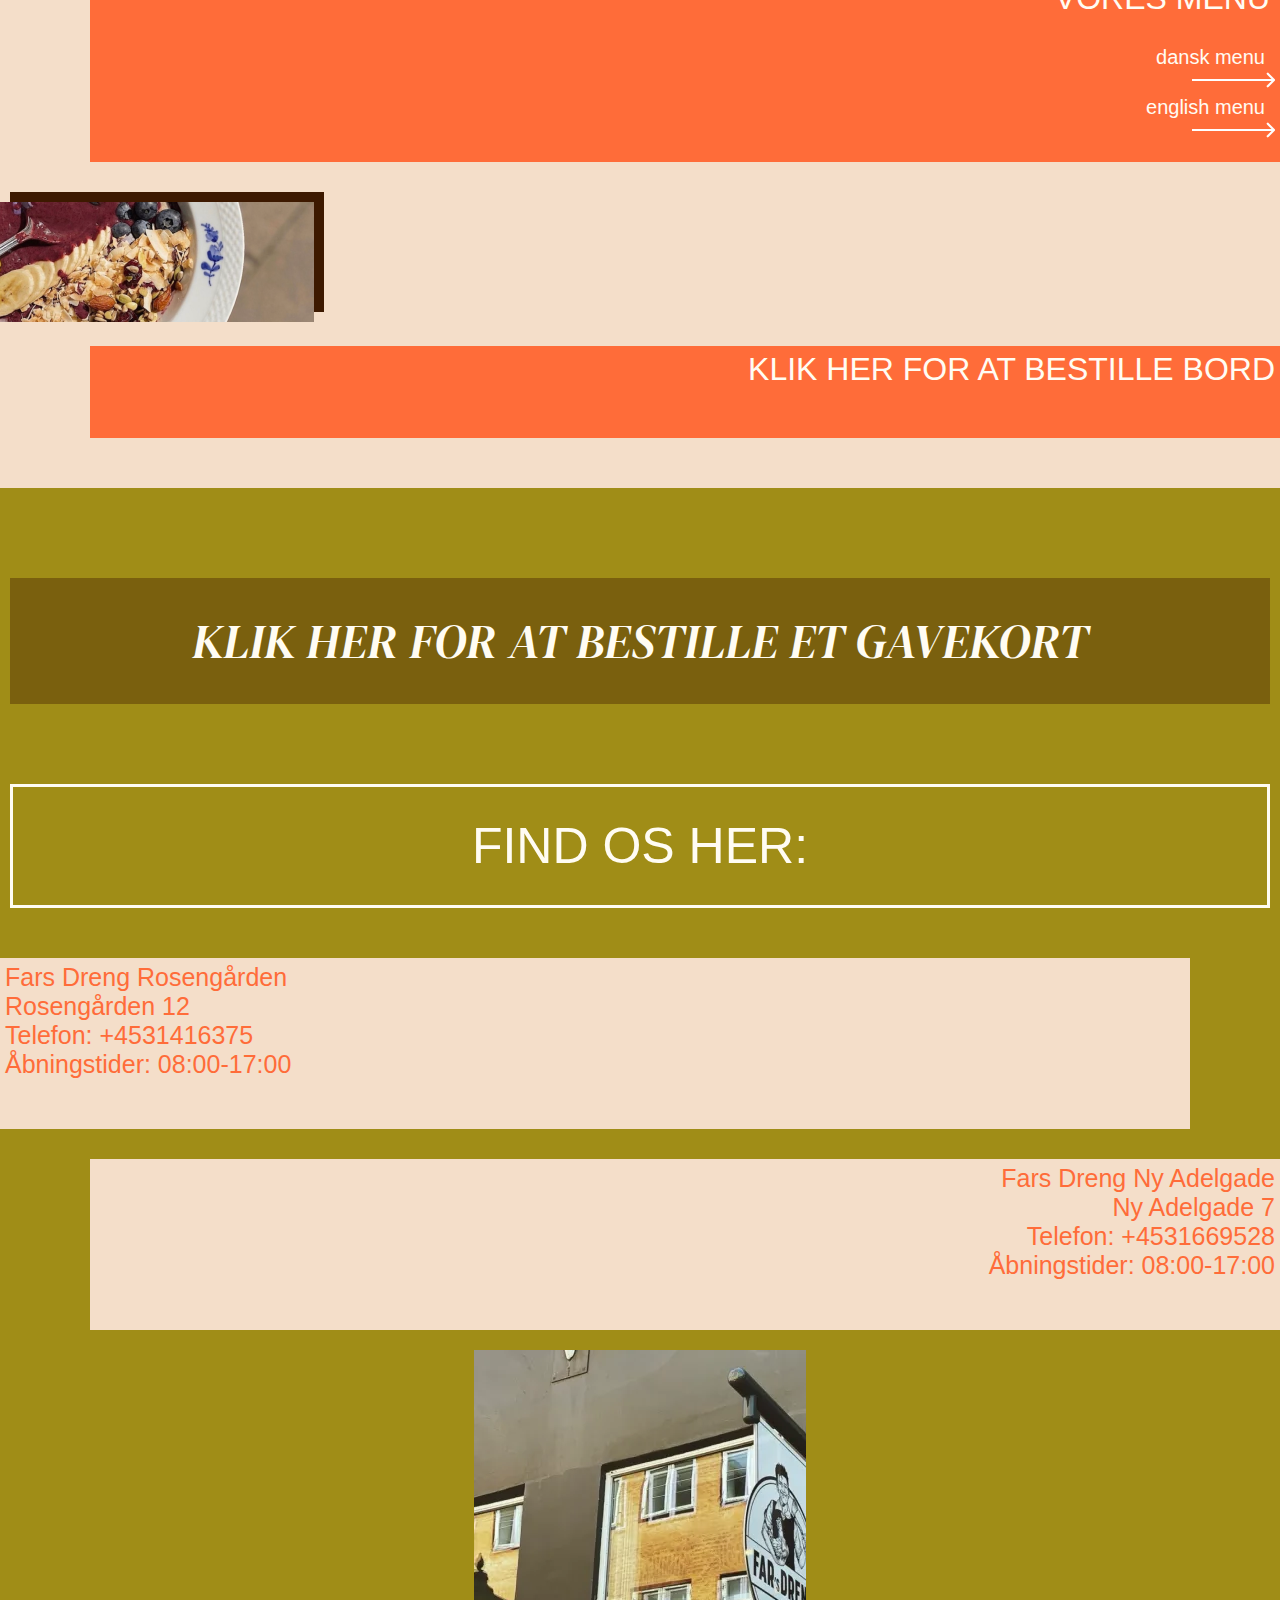
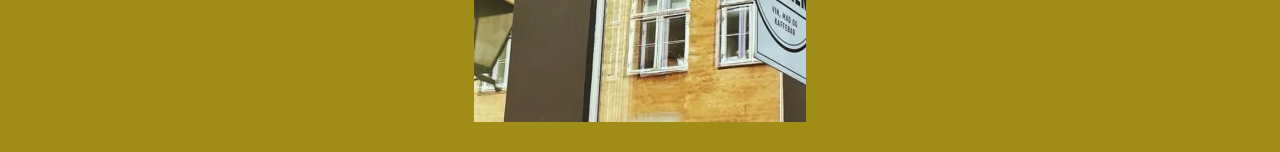
==== commit 6a8580cc: "index og menu v3" ====
--- a/html/index.html
+++ b/html/index.html
@@ -13,7 +13,28 @@
     <link href="https://fonts.googleapis.com/css2?family=DM+Serif+Display:ital@0;1&display=swap" rel="stylesheet" />
   </head>
   <body>
-    <header></header>
+    <header>
+      <div class="logo">
+        <a href="/">
+          <img src="/img/Fars_dreng_logo.webp" alt="Logo" />
+        </a>
+      </div>
+      <nav>
+        <ul class="menu">
+          <li><a href="index.html">FORSIDE</a></li>
+          <li><a href="om_os.html">OM OS</a></li>
+          <li><a href="menu.html">MENU</a></li>
+          <li><a href="menu.html">TAKE-AWAY</a></li>
+          <li><a href="bestil.html">BOOK ET BORD</a></li>
+          <li><a href="event.html">EVENTS</a></li>
+        </ul>
+        <div class="burger">
+          <div class="line"></div>
+          <div class="line"></div>
+          <div class="line"></div>
+        </div>
+      </nav>
+    </header>
 
     <main>
       <!-- lottie i hero -->
--- a/css/index.css
+++ b/css/index.css
@@ -42,7 +42,7 @@
 
 h3 {
   font-family: "Neue Montreal", sans-serif;
-  font-weight: light;
+  font-weight: 200;
   font-size: 32px;
   color: #fffcf3;
   background-color: #ff6c39;
@@ -66,6 +66,7 @@
 
 p {
   font-family: "Neue Montreal", sans-serif;
+  font-weight: 200;
   color: #3d1900;
   font-size: 20px;
   text-align: right;
@@ -169,6 +170,90 @@
   margin: 20px 0 20px 0;
 }
 
+/* ----------------------------------- Header ----------------------------- */
+header {
+  position: sticky;
+  top: 0;
+  display: flex;
+  justify-content: space-between;
+  align-items: center;
+  padding: 10px;
+  background-color: #a08d17;
+  box-shadow: 0 10px 10px rgba(0, 0, 0, 0.1);
+}
+
+.logo img {
+  /* height: auto;
+  width: 30%; */
+  height: 130px;
+}
+
+nav {
+  display: flex;
+  align-items: center;
+}
+
+.menu {
+  display: flex;
+  list-style: none;
+  margin: 0;
+  padding: 0;
+}
+
+.menu li {
+  margin-right: 50px;
+}
+
+.menu li:last-child {
+  margin-right: 0;
+}
+
+.menu a {
+  font-family: "Neue Montreal", sans-serif;
+
+  font-size: 20px;
+  display: block;
+  padding: 10px;
+  color: #fffcf3;
+  text-decoration: none;
+  transition: color 0.3s;
+  transition: 0.3s;
+  text-align: end;
+}
+
+.menu a:hover {
+  color: #ff6c39;
+  font-size: 30px;
+  transition: 0.3s;
+}
+
+.burger {
+  width: 30px;
+  height: 20px;
+  cursor: pointer;
+}
+
+.burger .line {
+  width: 100%;
+  height: 2px;
+  background-color: #333333;
+  margin-bottom: 5px;
+  transition: 0.2s linear;
+}
+.burger {
+  display: none;
+}
+
+#header_divider {
+  border-top: 1px solid #fffcf3;
+  margin-top: 20px;
+  margin-bottom: 10px;
+  z-index: 101;
+  position: relative;
+}
+
+/* -----------------------------------Header slut----------------------------- */
+
 /* DESKTOP */
 
 @media (min-width: 1300px) {
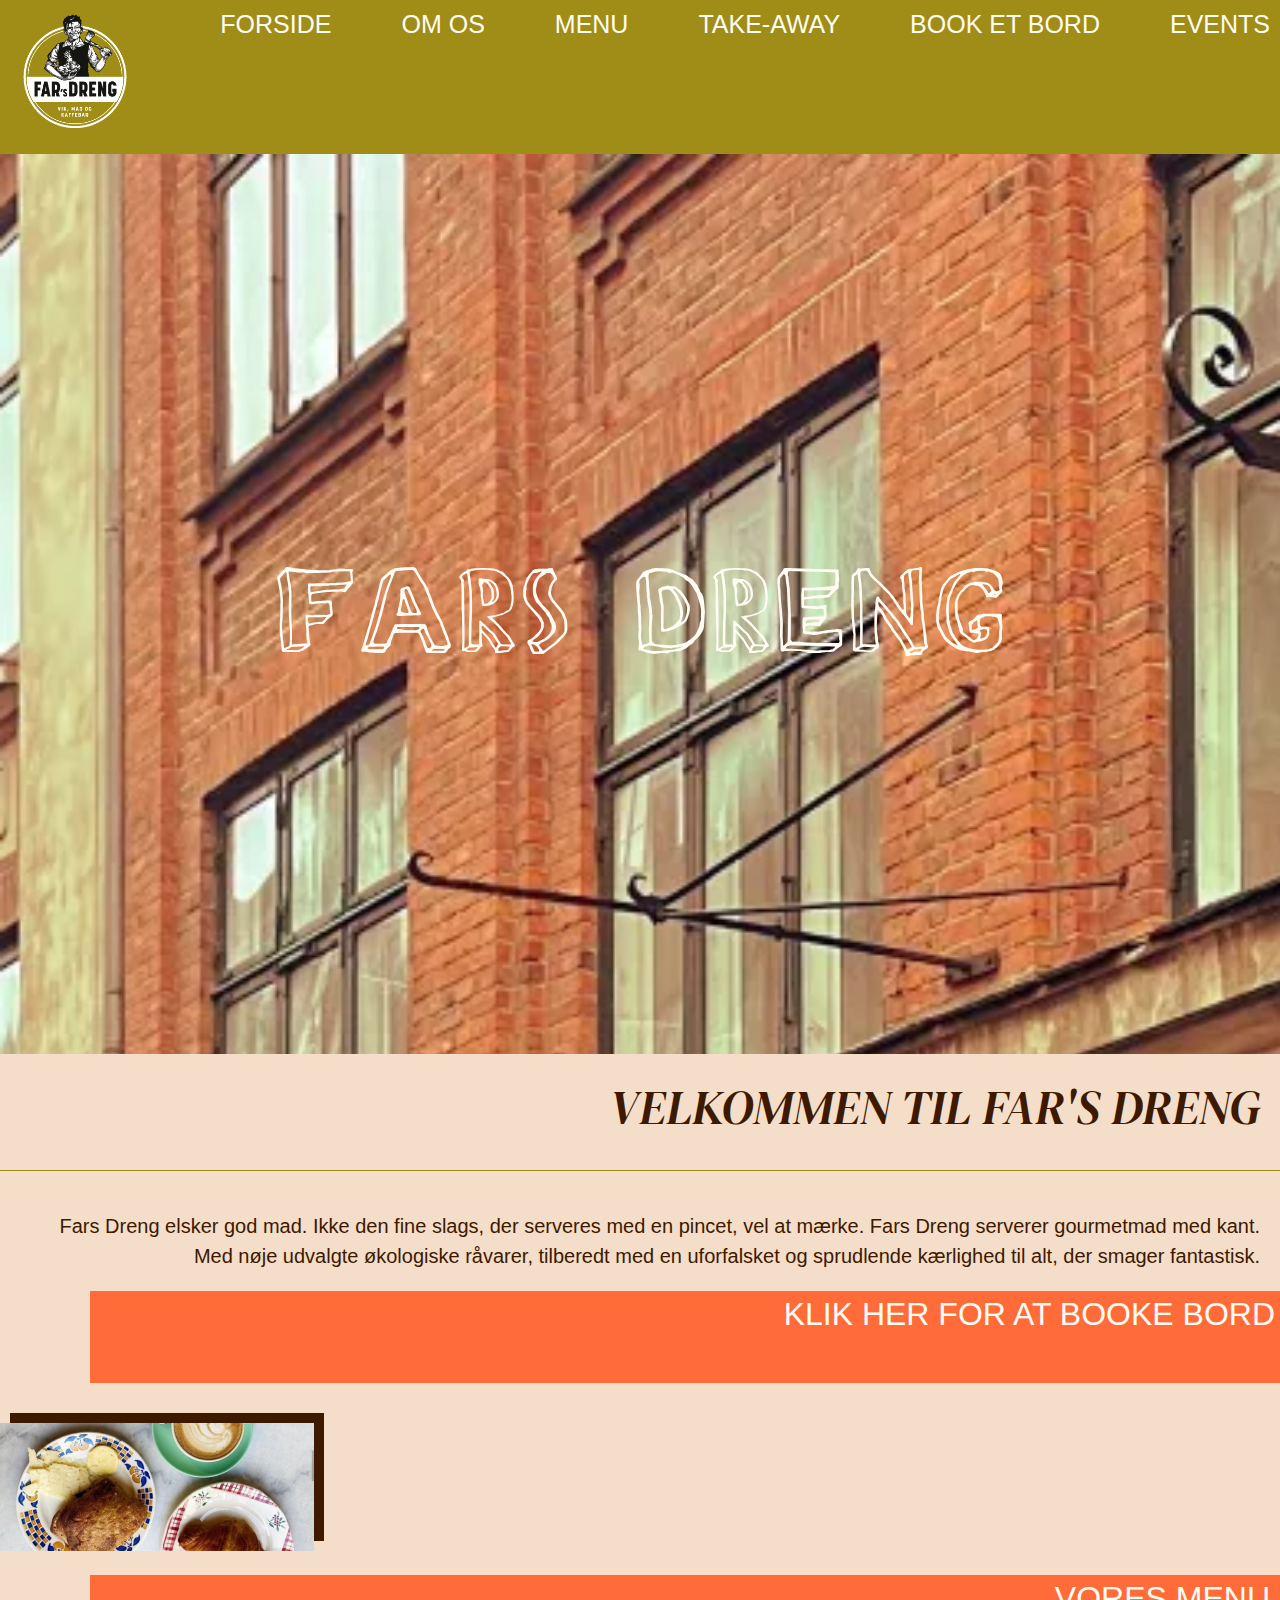
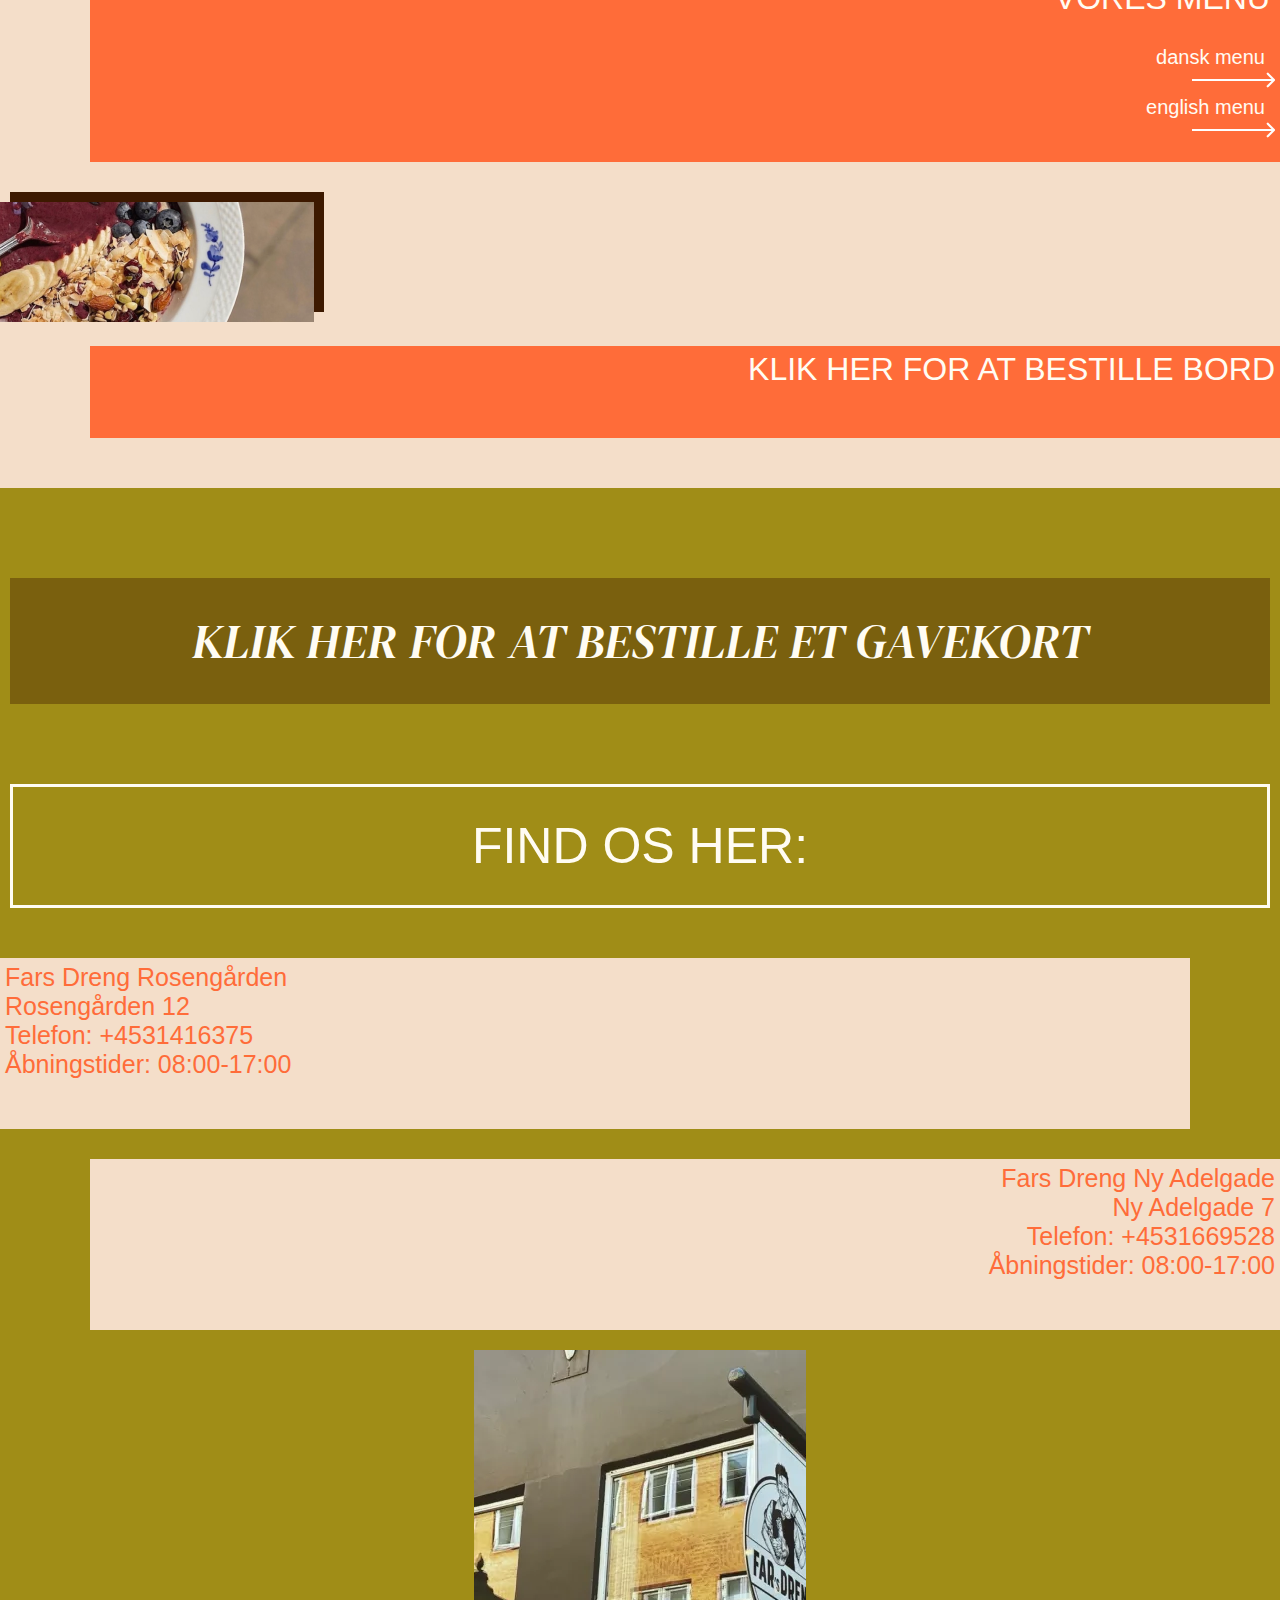
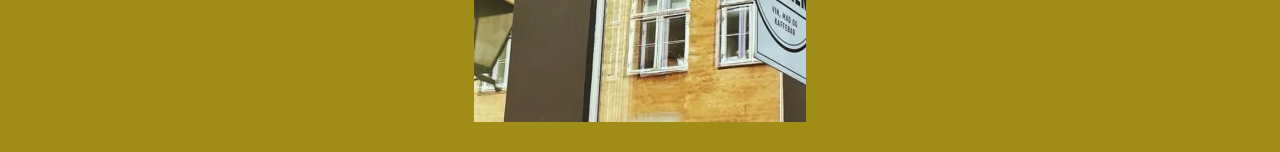
==== commit 8d391fdc: "fix font" ====
--- a/html/index.html
+++ b/html/index.html
@@ -95,5 +95,6 @@
       </section>
     </main>
     <footer></footer>
+    <script src="/javascript/menu.js"></script>
   </body>
 </html>
--- a/css/index.css
+++ b/css/index.css
@@ -23,7 +23,7 @@
 
 h1 {
   font-family: "The Rainmaker";
-  font-size: 95px;
+  font-size: 120px;
   font-weight: lighter;
   color: #fffcf3;
 }
@@ -170,90 +170,6 @@
   margin: 20px 0 20px 0;
 }
 
-/* ----------------------------------- Header ----------------------------- */
-header {
-  position: sticky;
-  top: 0;
-  display: flex;
-  justify-content: space-between;
-  align-items: center;
-  padding: 10px;
-  background-color: #a08d17;
-  box-shadow: 0 10px 10px rgba(0, 0, 0, 0.1);
-}
-
-.logo img {
-  /* height: auto;
-  width: 30%; */
-  height: 130px;
-}
-
-nav {
-  display: flex;
-  align-items: center;
-}
-
-.menu {
-  display: flex;
-  list-style: none;
-  margin: 0;
-  padding: 0;
-}
-
-.menu li {
-  margin-right: 50px;
-}
-
-.menu li:last-child {
-  margin-right: 0;
-}
-
-.menu a {
-  font-family: "Neue Montreal", sans-serif;
-
-  font-size: 20px;
-  display: block;
-  padding: 10px;
-  color: #fffcf3;
-  text-decoration: none;
-  transition: color 0.3s;
-  transition: 0.3s;
-  text-align: end;
-}
-
-.menu a:hover {
-  color: #ff6c39;
-  font-size: 30px;
-  transition: 0.3s;
-}
-
-.burger {
-  width: 30px;
-  height: 20px;
-  cursor: pointer;
-}
-
-.burger .line {
-  width: 100%;
-  height: 2px;
-  background-color: #333333;
-  margin-bottom: 5px;
-  transition: 0.2s linear;
-}
-.burger {
-  display: none;
-}
-
-#header_divider {
-  border-top: 1px solid #fffcf3;
-  margin-top: 20px;
-  margin-bottom: 10px;
-  z-index: 101;
-  position: relative;
-}
-
-/* -----------------------------------Header slut----------------------------- */
-
 /* DESKTOP */
 
 @media (min-width: 1300px) {
@@ -265,6 +181,6 @@
 
 @font-face {
   font-family: "The Rainmaker";
-  src: url(/fars_dreng/fonts/The-Rainmaker.otf);
+  src: url(/fonts/The\ Rainmaker.woff);
   font-weight: 800;
 }
--- a/css/style.css
+++ b/css/style.css
@@ -8,3 +8,114 @@
   padding-top: 0;
   padding-bottom: 0;
 }
+
+header {
+  position: sticky;
+  top: 0;
+  display: flex;
+  justify-content: space-between;
+  align-items: center;
+  padding: 10px;
+  background-color: #a08d17;
+}
+
+.logo img {
+  height: 130px;
+}
+
+nav {
+  position: absolute;
+  top: 0; /* Placerer navigationen i toppen af headeren */
+  right: 0; /* Placerer navigationen til højre */
+}
+
+.menu {
+  display: flex;
+  list-style: none;
+  margin: 0;
+  padding: 0;
+}
+
+.menu li {
+  margin-right: 50px;
+}
+
+.menu li:last-child {
+  margin-right: 0;
+}
+
+.menu a {
+  font-family: "Neue Montreal", sans-serif;
+  font-size: 25px;
+  display: block;
+  padding: 10px;
+  color: #fffcf3;
+  transition: color 0.3s;
+  text-decoration: none;
+  transition: color 0.3s;
+  text-align: end;
+}
+
+.menu a:hover {
+  color: #ff6c39;
+  font-size: 27px;
+  transition: 0.3s;
+}
+
+.burger {
+  width: 30px;
+  height: 20px;
+  cursor: pointer;
+}
+
+.burger .line {
+  width: 100%;
+  height: 2px;
+  background-color: #333333;
+  margin-bottom: 5px;
+  transition: 0.2s linear;
+}
+.burger {
+  display: none;
+}
+@media screen and (max-width: 800px) {
+  .menu {
+    display: none;
+  }
+  .burger {
+    display: block;
+  }
+  .burger.active .line:nth-child(1) {
+    transform: rotate(45deg) translate(5px, 5px);
+    transition: 0.2s linear;
+  }
+
+  .burger.active .line:nth-child(2) {
+    opacity: 0;
+    transition: 0.15s linear;
+  }
+
+  .burger.active .line:nth-child(3) {
+    transform: rotate(-45deg) translate(5px, -5px);
+    transition: 0.2s linear;
+  }
+
+  nav.active .menu {
+    display: block;
+    background-color: #ffffff;
+    position: absolute;
+    top: 94px;
+    left: 0;
+    width: 100%;
+    box-shadow: 0 10px 10px rgba(0, 0, 0, 0.1);
+    z-index: 1;
+  }
+
+  nav.active .menu li {
+    margin: 10px 20px;
+  }
+
+  nav.active .menu a {
+    font-size: 20px;
+  }
+}
